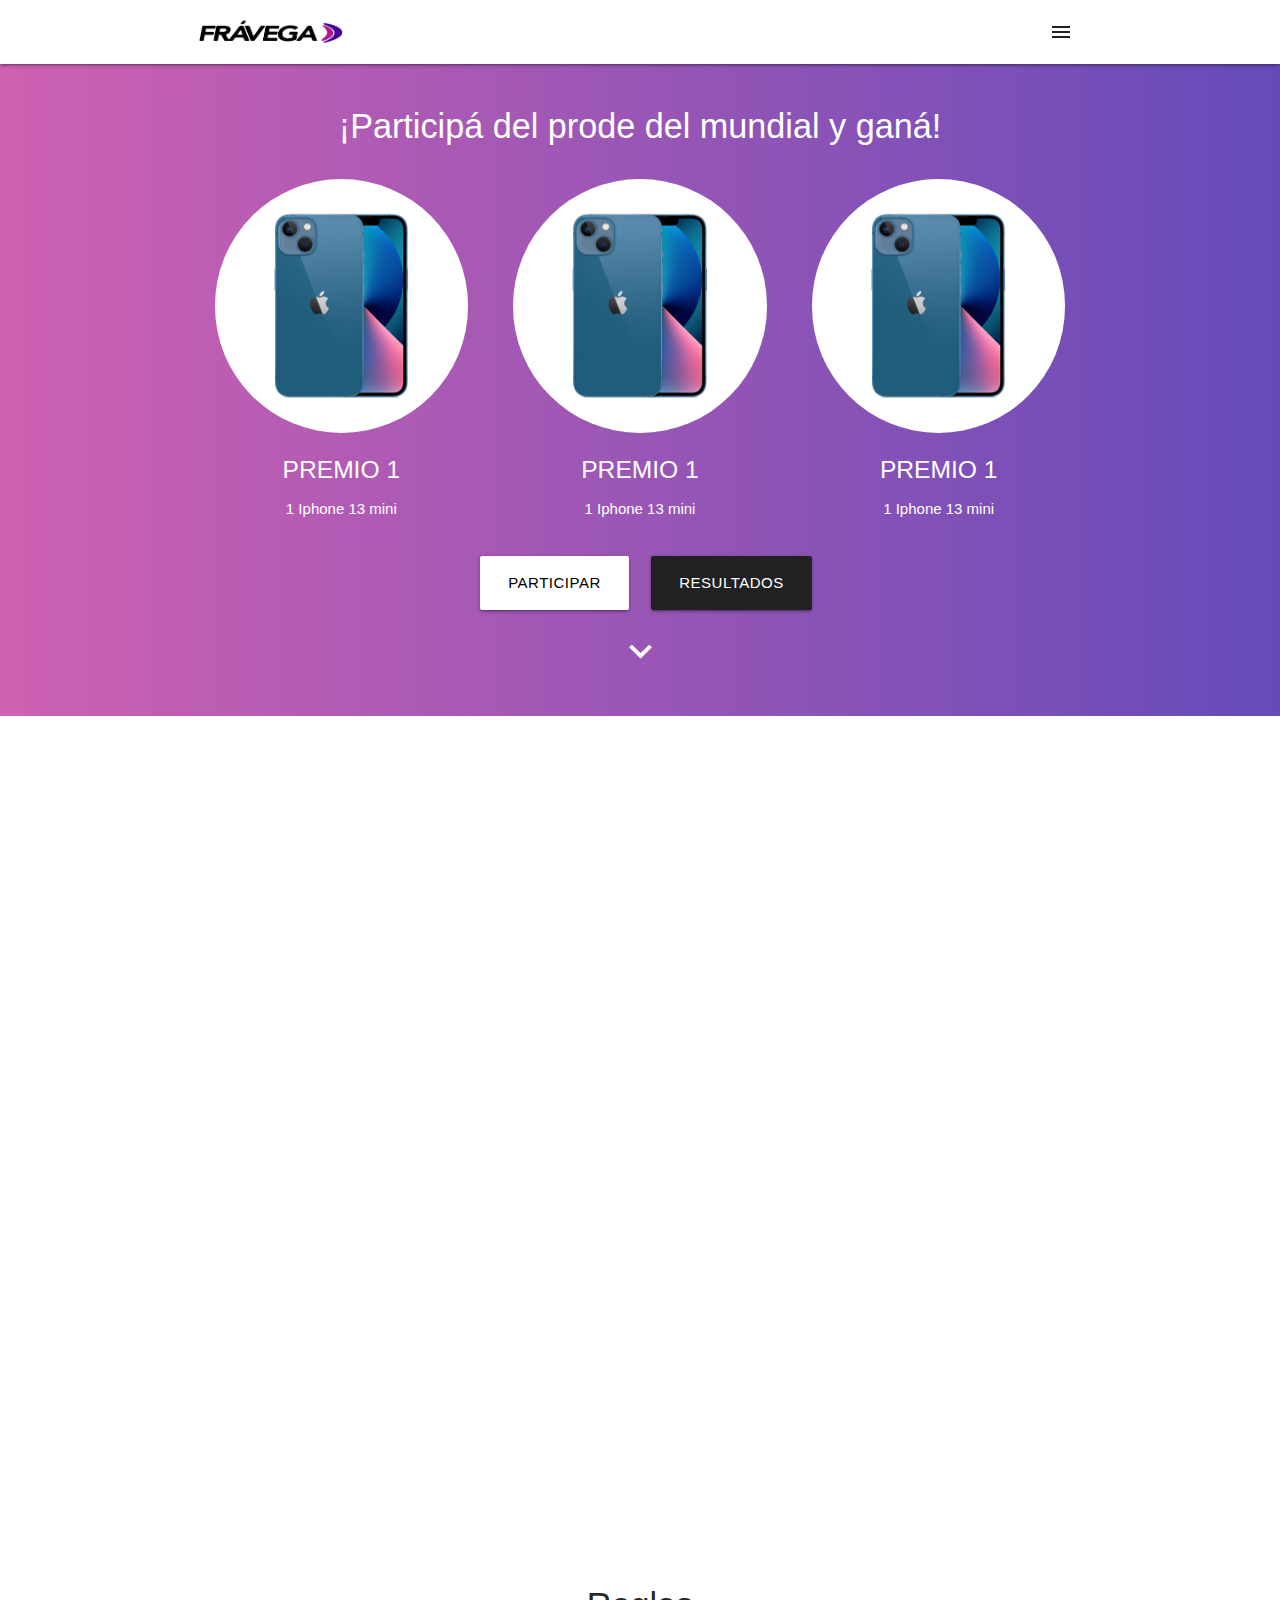
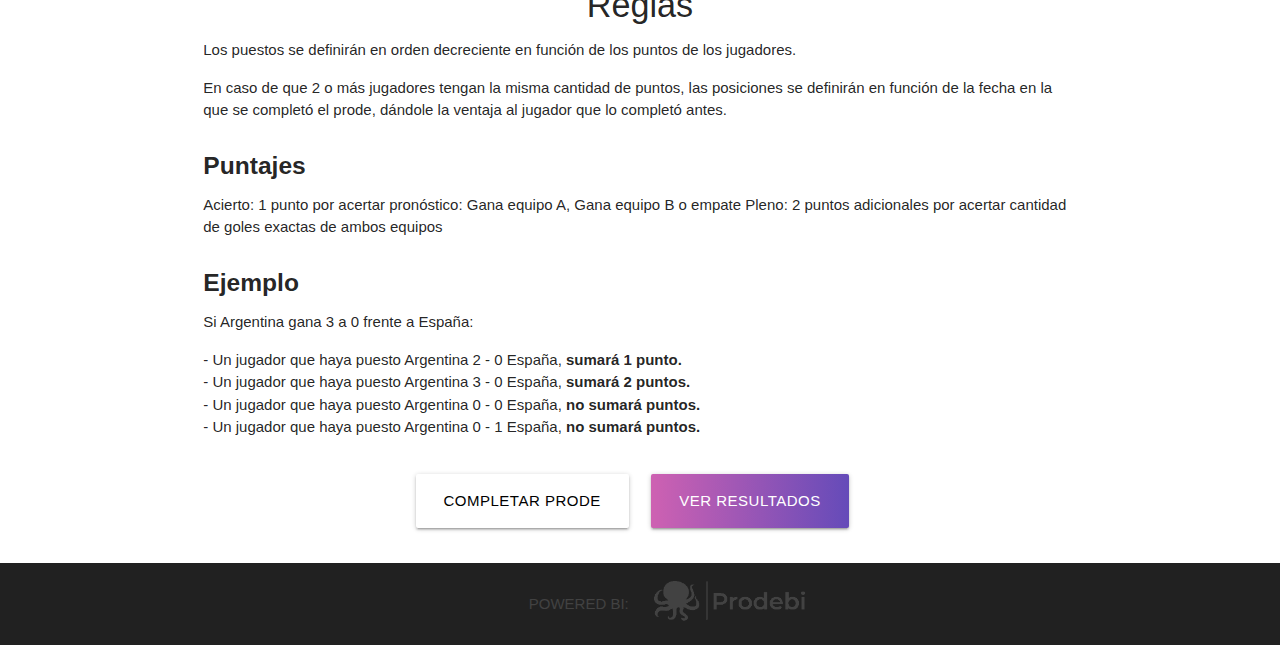
==== prueba/index.html @ e8f67fd0 "Carga inicial" ====
<!DOCTYPE html>
<html>
<head>
	<meta charset="utf-8">
	<meta http-equiv="X-UA-Compatible" content="IE=edge">
	<title></title>

	<link type="text/css" rel="stylesheet" href="css/prodebi1.css"  media="screen,projection"/>


	<!--Import Google Icon Font-->
	<link href="https://fonts.googleapis.com/icon?family=Material+Icons" rel="stylesheet">
	<!--Import materialize.css-->
	<link type="text/css" rel="stylesheet" href="css/materialize.min.css"  media="screen,projection"/>
	<!--Let browser know website is optimized for mobile-->
	<meta name="viewport" content="width=device-width, initial-scale=1.0"/>

	<link href="http://fonts.cdnfonts.com/css/qatar2022" rel="stylesheet">
	<link href="http://db.onlinewebfonts.com/c/105007d99d9df64c50cc24d696d79555?family=Graphik+Web+Regular" rel="stylesheet" type="text/css"/>

</head>

<body class="fontqatar2">

<!--ENCABEZADO-->
<div class="navbar-fixed">
<ul id="dropdown1" class="dropdown-content">
  <li><a href="#!">one</a></li>
  <li><a href="#!">two</a></li>
  <li class="divider"></li>
  <li><a href="#!">three</a></li>
</ul>
<nav class="white">
<div class="nav-wrapper container">
	<img src="img/logo.png" alt="" class="brand-logo" style="height: 100%;">
<ul class="right">
	<li><a href="#" class="dropdown-trigger" href="#!" data-target="dropdown1"><i class="material-icons grey-text text-darken-4">menu</i></a></li>

</ul>



</div>
</nav>
</div>
<!--FIN ENCABEZADO-->

<!--PREMIOS-->
<div class="fondomarca">
<div class="section container">
<div class="row ">
<div class="col s12 center">
<h3><i class="mdi-content-send brown-text"></i></h3>
<h4 class="fontqatar white-text">¡Participá del prode del mundial y ganá!</h4>
</div>
</div>
<div class="row center white-text">
	<div class="col s10 offset-s1 m4">
		<div class="col s12">
			<img src="img/premio1.png" alt="" class="responsive-img circle">
		</div>
		<div class="col s12">
			<h5 class="fontqatar">PREMIO 1</h5>
			<p>1 Iphone 13 mini</p>
		</div>
	</div>

	<div class="col s6 m4">
		<div class="col s12">
			<img src="img/premio1.png" alt="" class="responsive-img circle">
		</div>
		<div class="col s12">
			<h5 class="fontqatar">PREMIO 1</h5>
			<p>1 Iphone 13 mini</p>
		</div>
	</div>

	<div class="col s6 m4">
		<div class="col s12">
			<img src="img/premio1.png" alt="" class="responsive-img circle">
		</div>
		<div class="col s12">
			<h5 class="fontqatar">PREMIO 1</h5>
			<p>1 Iphone 13 mini</p>
		</div>
	</div>
</div>

<div class="row">
	<div class="col s6 right-align">
		<a class="waves-effect waves-light btn-large white black-text">PARTICIPAR</a>
	</div>
	<div class="col s6 left-align">
		<a class="waves-effect waves-light btn-large grey darken-4 white-text">RESULTADOS</a>
	</div>
</div>
<div class="row center">
	<div class="col s12">
		<i class="material-icons white-text" style="font-size: 3rem;">keyboard_arrow_down</i>
	</div>
</div>	

</div>
</div>
<!--FIN PREMIOS-->

<!--IFRAME POWER BI-->



<div class="row ">
<div class="col s12 center">
<iframe title="00. Demo - Prode" width="100%" height="800" src="https://app.powerbi.com/view?r=eyJrIjoiNDYyZTc0N2QtZmYzMS00YzVkLThiNmMtMzg5OTRlMGQxOTAzIiwidCI6IjM3ODFiYzE4LTZmZjAtNDM1MS1hM2NjLTczNzYzMjQ2NjY0YiJ9&pageName=ReportSection145853373288094476a6" frameborder="0" allowFullScreen="true"></iframe>
</div>
</div>



<!--FIN IFRAME POWER BI-->

<!--REGLAS-->
<div class="container">
<div class="section">
<div class="row ">
<div class="col s12 center">
<h3><i class="mdi-content-send brown-text"></i></h3>
<h4 class="fontqatar">Reglas</h4>

<p class="left-align ">
Los puestos se definirán en orden decreciente en función de los puntos de los jugadores.
</p>
<p class="left-align ">
En caso de que 2 o más jugadores tengan la misma cantidad de puntos, las posiciones se definirán en función de la fecha en la que se completó el prode, dándole la ventaja al jugador que lo completó antes.
</p>
<h5 class="left-align" style="margin-top: 2rem;"><b>Puntajes</b></h5>
<p class="left-align ">
Acierto: 1 punto por acertar pronóstico: Gana equipo A, Gana equipo B o empate
Pleno: 2 puntos adicionales por acertar cantidad de goles exactas de ambos equipos
</p>
<h5 class="left-align" style="margin-top: 2rem;"><b>Ejemplo</b></h5>
<p class="left-align ">
Si Argentina gana 3 a 0 frente a España:
</p>
<p class="left-align ">
	<ul class="left-align ">
		<li>- Un jugador que haya puesto Argentina 2 - 0 España, <b>sumará 1 punto.</b></li>
		<li>- Un jugador que haya puesto Argentina 3 - 0 España, <b>sumará 2 puntos.</b></li>
		<li>- Un jugador que haya puesto Argentina 0 - 0 España, <b>no sumará puntos.</b></li>
		<li>- Un jugador que haya puesto Argentina 0 - 1 España, <b>no sumará puntos.</b></li>
	</ul>
</p>

</div>
</div>
<div class="row">
	<div class="col s6 right-align">
		<a class="waves-effect waves-light btn-large white black-text">COMPLETAR PRODE</a>
	</div>
	<div class="col s6 left-align">
		<a class="waves-effect waves-light btn-large fondomarca white-text">VER RESULTADOS</a>
	</div>
</div>
<div class="row center" style="display:none;">
	<div class="col s12">
		<i class="material-icons black-text" style="font-size: 3rem;">keyboard_arrow_down</i>
	</div>
</div>	
</div>
</div>
<!--FIN REGLAS-->


<footer class="page-footer teal grey darken-4" style="padding-top: 0;">
<div class="container center-align">
<div class="row" style="margin-bottom: 0; margin-top: 0; padding-top: 1rem; padding-bottom: 1rem;">
<div class="col s6 right-align">
<p class="grey-text text-darken-3">POWERED BI:</p>
</div>
<div class="col s6 left-align">
<img src="img/prodebi.png" style="max-height: 3rem;"  alt="">
</div>

</div>
</div>

</footer>


<!--JavaScript at end of body for optimized loading-->
<script type="text/javascript" src="js/materialize.min.js"></script>

</body>

</html>
---- prueba/css/prodebi1.css ----
.fontqatar {
  font-family: 'Qatar2022', sans-serif;
}

.fontqatar2 {
  font-family: 'Graphik Web Regular', sans-serif;
}

.fondomarca {
  background-image: linear-gradient(to right, #ce61b2 , #654bb9);
}
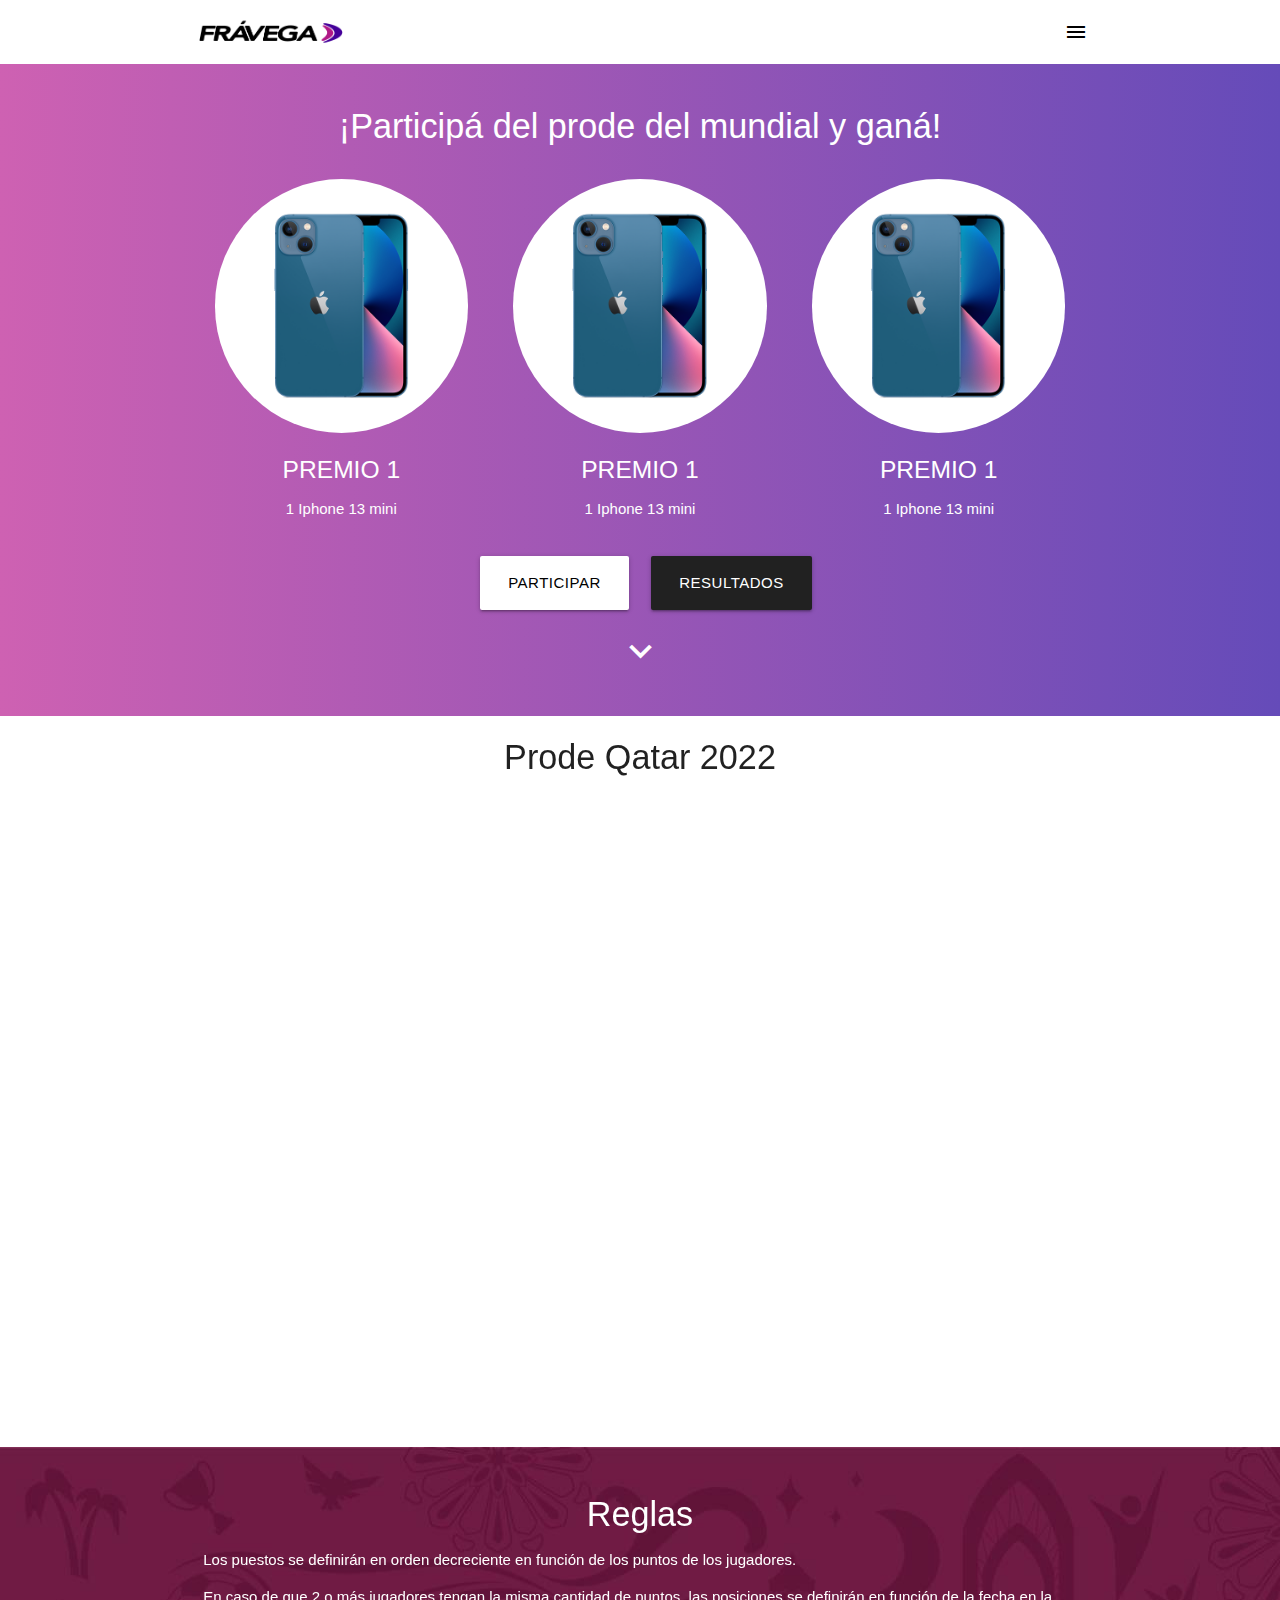
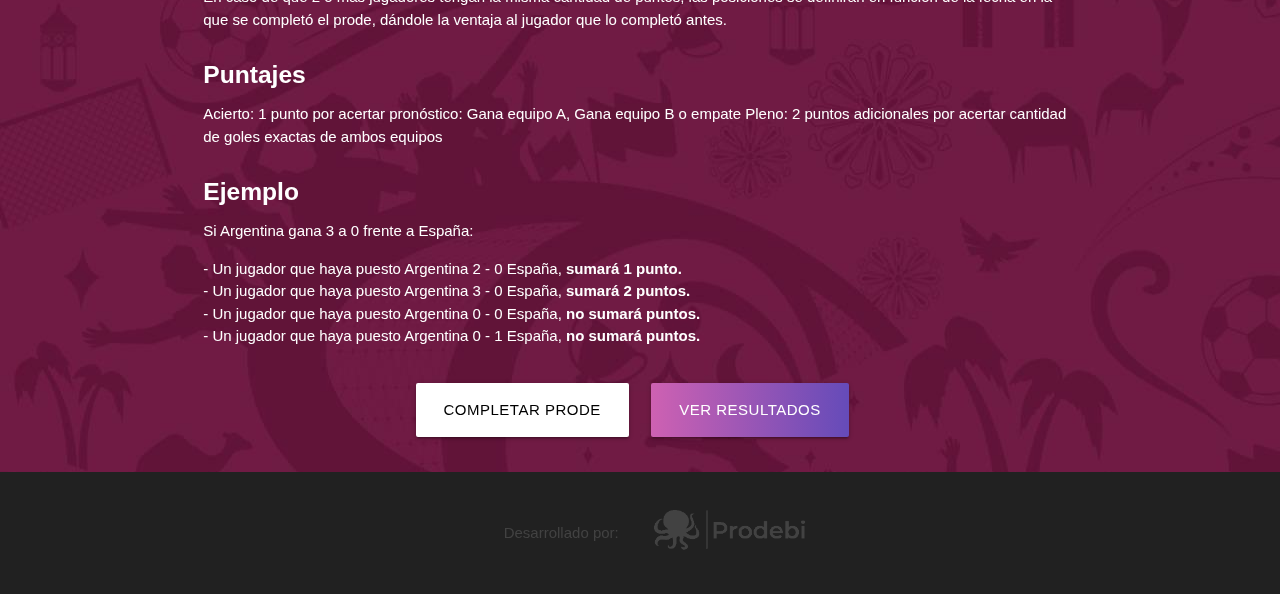
==== commit d98fc832: "Prode 2.0" ====
--- a/prueba/index.html
+++ b/prueba/index.html
@@ -19,34 +19,33 @@
 	<link href="http://db.onlinewebfonts.com/c/105007d99d9df64c50cc24d696d79555?family=Graphik+Web+Regular" rel="stylesheet" type="text/css"/>
 
 </head>
-
 <body class="fontqatar2">
 
 <!--ENCABEZADO-->
-<div class="navbar-fixed">
-<ul id="dropdown1" class="dropdown-content">
-  <li><a href="#!">one</a></li>
-  <li><a href="#!">two</a></li>
-  <li class="divider"></li>
-  <li><a href="#!">three</a></li>
-</ul>
-<nav class="white">
+<nav class="white" role="navigation">
 <div class="nav-wrapper container">
-	<img src="img/logo.png" alt="" class="brand-logo" style="height: 100%;">
-<ul class="right">
-	<li><a href="#" class="dropdown-trigger" href="#!" data-target="dropdown1"><i class="material-icons grey-text text-darken-4">menu</i></a></li>
-
-</ul>
-
-
-
-</div>
-</nav>
+	<a href="index.html" title=""><img src="img/logo.png" alt="" class="left-align" style="height: 100%;position: absolute;display: inline-block;font-size: 2.1rem;padding: 0;"></a>
+	
+	<ul id="nav-mobile" class="sidenav">
+        <li><a href="#prode">Resultados</a></li>
+        <li><a href="#reglas">Reglas</a></li>
+        <li><a href="formulario.html">Participar</a></li>
+        <li><a href="#premios">Premios</a></li>
+        <li>
+        	
+						<div class="row center" style="padding-top: 2rem;">
+						<img src="img/prodebi.png" style="max-height: 3rem;"  alt="">
+						</div>
+
+        </li>	
+  </ul>
+  <a href="#" data-target="nav-mobile" class="right-align sidenav-trigger  black-text"><i class="material-icons">menu</i></a>
+  </nav>
 </div>
 <!--FIN ENCABEZADO-->
 
 <!--PREMIOS-->
-<div class="fondomarca">
+<div id="premios" class="fondomarca">
 <div class="section container">
 <div class="row ">
 <div class="col s12 center">
@@ -55,7 +54,7 @@
 </div>
 </div>
 <div class="row center white-text">
-	<div class="col s10 offset-s1 m4">
+	<div class="col s8 offset-s2 m4">
 		<div class="col s12">
 			<img src="img/premio1.png" alt="" class="responsive-img circle">
 		</div>
@@ -88,10 +87,10 @@
 
 <div class="row">
 	<div class="col s6 right-align">
-		<a class="waves-effect waves-light btn-large white black-text">PARTICIPAR</a>
+		<a class="waves-effect waves-light btn-large white black-text" href="formulario.html">PARTICIPAR</a>
 	</div>
 	<div class="col s6 left-align">
-		<a class="waves-effect waves-light btn-large grey darken-4 white-text">RESULTADOS</a>
+		<a class="waves-effect waves-light btn-large grey darken-4 white-text" href="#prode">RESULTADOS</a>
 	</div>
 </div>
 <div class="row center">
@@ -108,10 +107,31 @@
 
 
 
-<div class="row ">
-<div class="col s12 center">
-<iframe title="00. Demo - Prode" width="100%" height="800" src="https://app.powerbi.com/view?r=eyJrIjoiNDYyZTc0N2QtZmYzMS00YzVkLThiNmMtMzg5OTRlMGQxOTAzIiwidCI6IjM3ODFiYzE4LTZmZjAtNDM1MS1hM2NjLTczNzYzMjQ2NjY0YiJ9&pageName=ReportSection145853373288094476a6" frameborder="0" allowFullScreen="true"></iframe>
-</div>
+<div id="prode" class="content">
+<div class="row">
+	<h4 class="fontqatar center">Prode Qatar 2022</h4>
+</div>
+<span class="iframe_desktop">
+
+<div class="row">
+<div class="col s12 m6 offset-m3 center">
+<iframe title="Prode" width="100%" height="700px" src="https://app.powerbi.com/view?r=eyJrIjoiNDYyZTc0N2QtZmYzMS00YzVkLThiNmMtMzg5OTRlMGQxOTAzIiwidCI6IjM3ODFiYzE4LTZmZjAtNDM1MS1hM2NjLTczNzYzMjQ2NjY0YiJ9&pageName=ReportSection145853373288094476a6" frameborder="0" allowFullScreen="true"></iframe>
+</div>
+</div>
+
+</span>
+
+<span class="iframe_mobile">
+
+<div class="row">
+<div class="col s12 m6 offset-m3 center">
+<iframe title="00. Demo - Prode" width="100%" height="650px" src="https://app.powerbi.com/view?r=eyJrIjoiNDYyZTc0N2QtZmYzMS00YzVkLThiNmMtMzg5OTRlMGQxOTAzIiwidCI6IjM3ODFiYzE4LTZmZjAtNDM1MS1hM2NjLTczNzYzMjQ2NjY0YiJ9&pageName=ReportSection145853373288094476a6" frameborder="0" allowFullScreen="true"></iframe>
+</div>
+</div>
+<div style="width: 100%;height: 80px;position: relative;background: red;margin-top: -90px; padding: 0;">	
+</div>
+</span>
+
 </div>
 
 
@@ -119,10 +139,11 @@
 <!--FIN IFRAME POWER BI-->
 
 <!--REGLAS-->
-<div class="container">
+<div id="reglas" style="width: 100%;position: relative;margin-top: -90px; background-image: url(img/vector-fondo.jpg) ; background-repeat: repeat;">
+<div class="container white-text" >
 <div class="section">
 <div class="row ">
-<div class="col s12 center">
+<div class="col s12 center" style="margin-top: -50px;">
 <h3><i class="mdi-content-send brown-text"></i></h3>
 <h4 class="fontqatar">Reglas</h4>
 
@@ -154,10 +175,10 @@
 </div>
 <div class="row">
 	<div class="col s6 right-align">
-		<a class="waves-effect waves-light btn-large white black-text">COMPLETAR PRODE</a>
+		<a class="waves-effect waves-light btn-large white black-text" href="formulario.html">COMPLETAR PRODE</a>
 	</div>
 	<div class="col s6 left-align">
-		<a class="waves-effect waves-light btn-large fondomarca white-text">VER RESULTADOS</a>
+		<a class="waves-effect waves-light btn-large fondomarca white-text" href="#prode">VER RESULTADOS</a>
 	</div>
 </div>
 <div class="row center" style="display:none;">
@@ -166,19 +187,28 @@
 	</div>
 </div>	
 </div>
-</div>
+</div>	
+</div>
+
+
 <!--FIN REGLAS-->
 
 
-<footer class="page-footer teal grey darken-4" style="padding-top: 0;">
+<footer class="page-footer teal grey darken-4" >
 <div class="container center-align">
 <div class="row" style="margin-bottom: 0; margin-top: 0; padding-top: 1rem; padding-bottom: 1rem;">
-<div class="col s6 right-align">
-<p class="grey-text text-darken-3">POWERED BI:</p>
-</div>
-<div class="col s6 left-align">
+<div class="col s6 offset-s3">
+	<div class="row">
+		<div class="col s6">
+			<p class="grey-text text-darken-3 right-align" style="padding-right: 10px;">Desarrollado por:</p>
+		</div>
+		<div class="col s6 left-align">
 <img src="img/prodebi.png" style="max-height: 3rem;"  alt="">
 </div>
+	</div>
+
+</div>
+
 
 </div>
 </div>
@@ -187,7 +217,9 @@
 
 
 <!--JavaScript at end of body for optimized loading-->
-<script type="text/javascript" src="js/materialize.min.js"></script>
+<script src="https://code.jquery.com/jquery-2.1.1.min.js"></script>
+  <script src="js/materialize.js"></script>
+  <script src="js/init.js"></script>
 
 </body>
 
--- a/prueba/css/prodebi1.css
+++ b/prueba/css/prodebi1.css
@@ -8,4 +8,14 @@
 
 .fondomarca {
   background-image: linear-gradient(to right, #ce61b2 , #654bb9);
+}
+
+@media (min-width: 700px) {
+  .iframe_desktop {display: block;}
+  .iframe_mobile {display: none;}
+}
+
+@media (max-width: 699px) {
+  .iframe_desktop {display: none;}
+  .iframe_mobile {display: block;}
 }